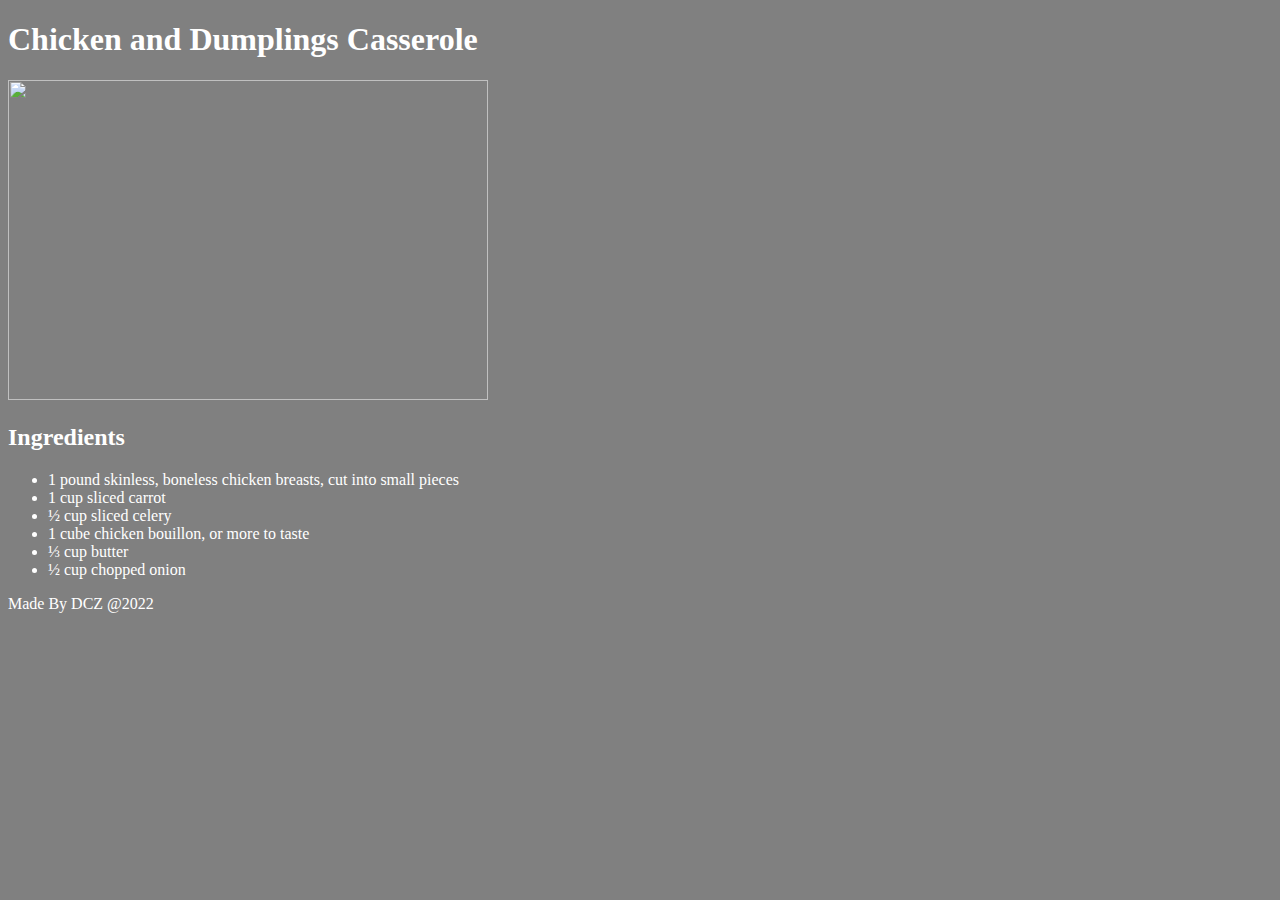
==== odin-recipes/index.html @ acda4f06 "Add files via upload" ====
<!DOCTYPE html>
<html lang="en">
<head>
    <meta charset="UTF-8">
    <meta http-equiv="X-UA-Compatible" content="IE=edge">
    <meta name="viewport" content="width=device-width, initial-scale=1.0">
    <title>Document</title>
    <link rel="stylesheet" href="./css/style.css">
</head>
<body>
    <h1>Chicken and Dumplings Casserole</h1>
    <img src="https://www.allrecipes.com/thmb/bjRqcxSdIwbgkbLuwYs0Wq4Gy0A=/2250x0/filters:no_upscale():max_bytes(150000):strip_icc():gifv():format(webp)/7336276-ec169622f9e14fb48a8fc0f30a7fdc56.jpg"/>
    <h2> Ingredients </h2>
    <ul>
        <li>1 pound skinless, boneless chicken breasts, cut into small pieces</li>
        <li>1 cup sliced carrot</li>
        <li>½ cup sliced celery</li>
        <li>1 cube chicken bouillon, or more to taste</li>
        <li>⅓ cup butter</li>
        <li>½ cup chopped onion</li>
    </ul>
</body>
<footer> Made By DCZ @2022</footer>
</html>
---- odin-recipes/css/style.css ----
html{
    background: gray;
    color: white;
}
img {
    width: 30rem;
    height: 20rem;
}
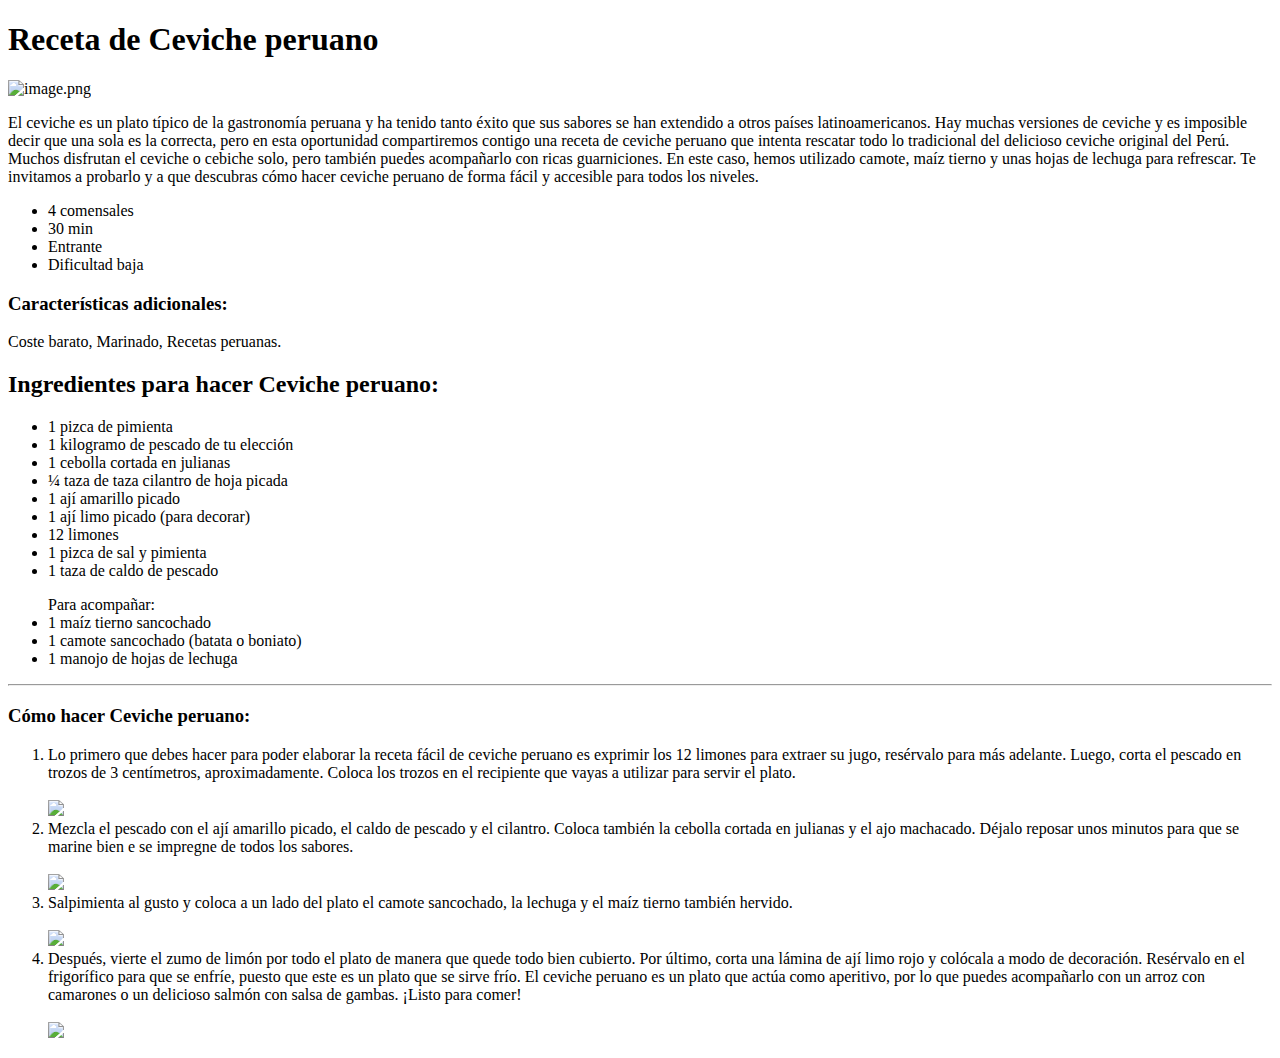
==== commit 52af562b: "Update index.html" ====
--- a/odin-recipes/index.html
+++ b/odin-recipes/index.html
@@ -2,23 +2,73 @@
 <html lang="en">
 <head>
     <meta charset="UTF-8">
-    <meta http-equiv="X-UA-Compatible" content="IE=edge">
     <meta name="viewport" content="width=device-width, initial-scale=1.0">
-    <title>Document</title>
-    <link rel="stylesheet" href="./css/style.css">
+    <link rel="stylesheet" href="css/styles.css">
+    <title>Odin-Receipes</title>
 </head>
 <body>
-    <h1>Chicken and Dumplings Casserole</h1>
-    <img src="https://www.allrecipes.com/thmb/bjRqcxSdIwbgkbLuwYs0Wq4Gy0A=/2250x0/filters:no_upscale():max_bytes(150000):strip_icc():gifv():format(webp)/7336276-ec169622f9e14fb48a8fc0f30a7fdc56.jpg"/>
-    <h2> Ingredients </h2>
+    <h1>Receta de Ceviche peruano</h1>
+    <img src="/img/ceviche_peruano_18147_600.webp" alt="image.png">
+    <p>
+        El ceviche es un plato típico de la gastronomía peruana y ha tenido tanto éxito
+        que sus sabores se han extendido a otros países latinoamericanos.
+        Hay muchas versiones de ceviche y es imposible decir que una sola es la correcta,
+        pero en esta oportunidad compartiremos contigo una receta de ceviche peruano
+        que intenta rescatar todo lo tradicional del delicioso ceviche original del Perú.
+        <br>
+        Muchos disfrutan el ceviche o cebiche solo, pero también puedes acompañarlo
+        con ricas guarniciones. En este caso, hemos utilizado camote, maíz tierno y
+        unas hojas de lechuga para refrescar. Te invitamos a probarlo y a que descubras
+        <span>cómo hacer ceviche peruano</span> de forma fácil y accesible para todos los niveles.
+    </p>
+    <div class="table">
+
     <ul>
-        <li>1 pound skinless, boneless chicken breasts, cut into small pieces</li>
-        <li>1 cup sliced carrot</li>
-        <li>½ cup sliced celery</li>
-        <li>1 cube chicken bouillon, or more to taste</li>
-        <li>⅓ cup butter</li>
-        <li>½ cup chopped onion</li>
+        <li>4 comensales</li>
+        <li>30 min</li>
+        <li>Entrante</li>
+        <li>Dificultad baja</li>
+    </div>
+    <h3>Características adicionales:</h3> Coste barato, Marinado, Recetas peruanas.
+    <h2>Ingredientes para hacer Ceviche peruano:</h2>
+    <ul>
+        <li> 1 pizca de pimienta</li>
+        <li> 1 kilogramo de pescado de tu elección</li>
+        <li> 1 cebolla cortada en julianas</li>
+        <li> ¼ taza de taza cilantro de hoja picada</li>
+        <li> 1 ají amarillo picado</li>
+        <li> 1 ají limo picado (para decorar)</li>
+        <li> 12 limones</li>
+        <li> 1 pizca de sal y pimienta</li>
+        <li> 1 taza de caldo de pescado </li>
     </ul>
+    <ul> <span>Para acompañar: </span>
+        <li> 1 maíz tierno sancochado</li>
+        <li> 1 camote sancochado (batata o boniato)</li>
+        <li> 1 manojo de hojas de lechuga</li>
+    </ul>
+
+    <hr>
+    <h3>Cómo hacer Ceviche peruano:</h3>
+        <ol>
+            <li> Lo primero que debes hacer para poder elaborar la receta fácil de ceviche peruano es exprimir los 12 limones para extraer su jugo, resérvalo para más adelante. Luego, corta el pescado en trozos de 3 centímetros, aproximadamente. Coloca los trozos en el recipiente que vayas a utilizar para servir el plato.
+            </li>
+            <br>
+            <img src="/img/ceviche_peruano_18147_paso_0_600.webp">
+            <li> Mezcla el pescado con el ají amarillo picado, el caldo de pescado y el cilantro. Coloca también la cebolla cortada en julianas y el ajo machacado. Déjalo reposar unos minutos para que se marine bien e se impregne de todos los sabores.
+            </li>
+            <br>
+            <img src="img/ceviche_peruano_18147_paso_1_600.webp">
+            <li> Salpimienta al gusto y coloca a un lado del plato el camote sancochado, la lechuga y el maíz tierno también hervido.
+            </li>
+            <br>
+            <img src="img/ceviche_peruano_18147_paso_2_600.webp">
+            <li> Después, vierte el zumo de limón por todo el plato de manera que quede todo bien cubierto. Por último, corta una lámina de ají limo rojo y colócala a modo de decoración. Resérvalo en el frigorífico para que se enfríe, puesto que este es un plato que se sirve frío. El ceviche peruano es un plato que actúa como aperitivo, por lo que puedes acompañarlo con un arroz con camarones o un delicioso salmón con salsa de gambas. ¡Listo para comer!
+            </li>
+            <br>
+            <img src="img/ceviche_peruano_18147_paso_3_600.webp">
+        </ol>
+
+
 </body>
-<footer> Made By DCZ @2022</footer>
-</html>+</html>
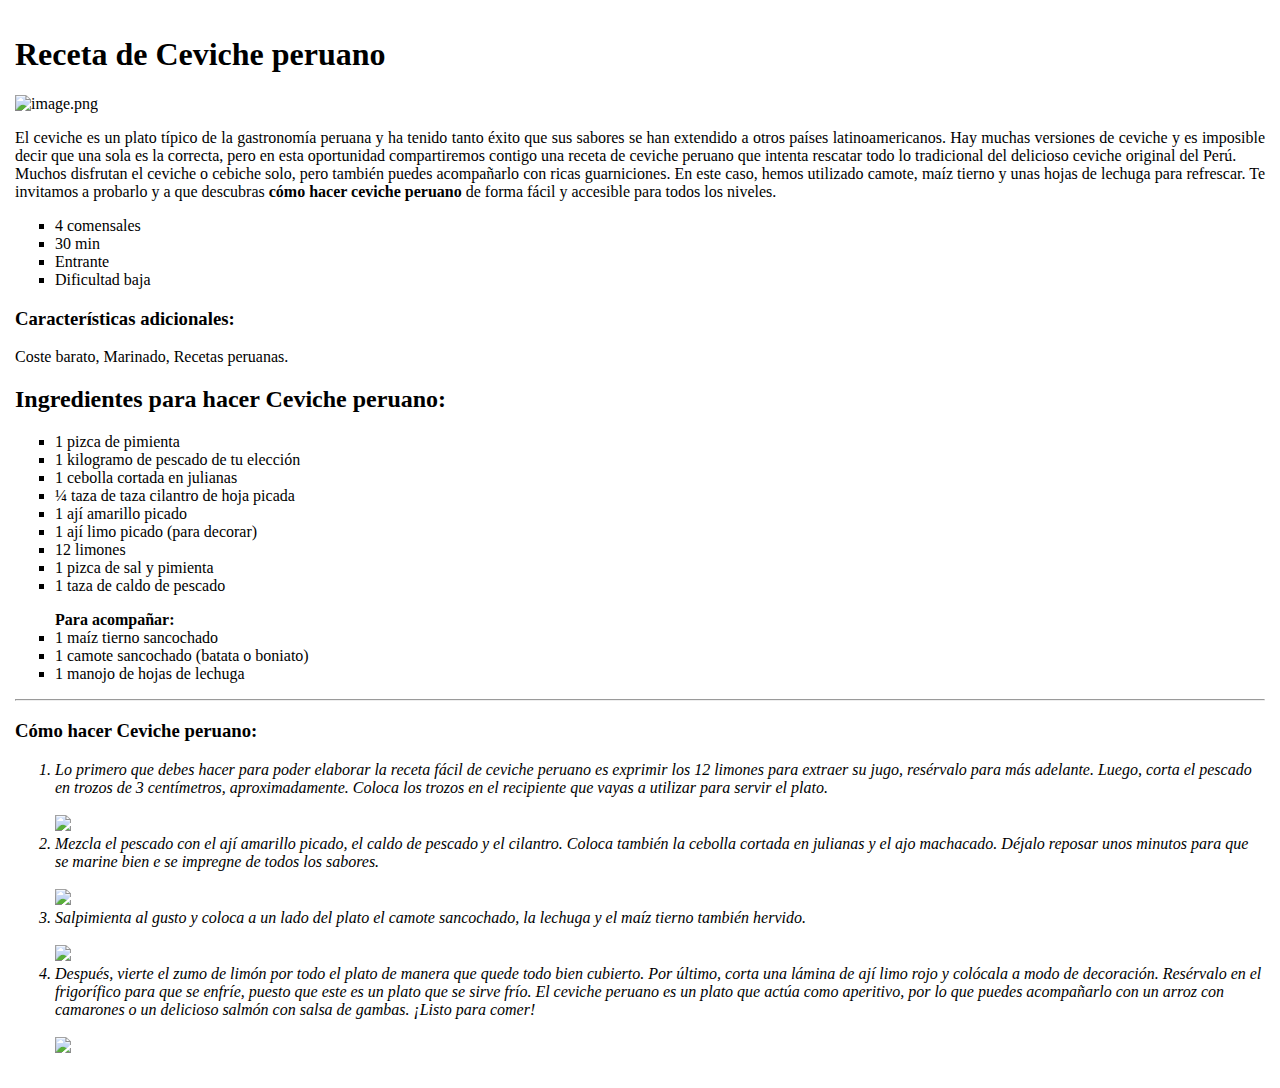
==== commit 94334aa6: "Update index.html" ====
--- a/odin-recipes/index.html
+++ b/odin-recipes/index.html
@@ -3,7 +3,7 @@
 <head>
     <meta charset="UTF-8">
     <meta name="viewport" content="width=device-width, initial-scale=1.0">
-    <link rel="stylesheet" href="css/styles.css">
+    <link rel="stylesheet" href="css/style.css">
     <title>Odin-Receipes</title>
 </head>
 <body>
@@ -68,7 +68,5 @@
             <br>
             <img src="img/ceviche_peruano_18147_paso_3_600.webp">
         </ol>
-
-
 </body>
 </html>
--- a/odin-recipes/css/style.css
+++ b/odin-recipes/css/style.css
@@ -0,0 +1,20 @@
+body{
+ margin: auto;
+ padding: 15px;
+}
+
+p{
+    text-align: justify;
+}
+
+span {
+    font-weight: bold;
+}
+
+ul > li {
+    list-style: square;
+}
+
+ol > li {
+    font-style: italic;
+}
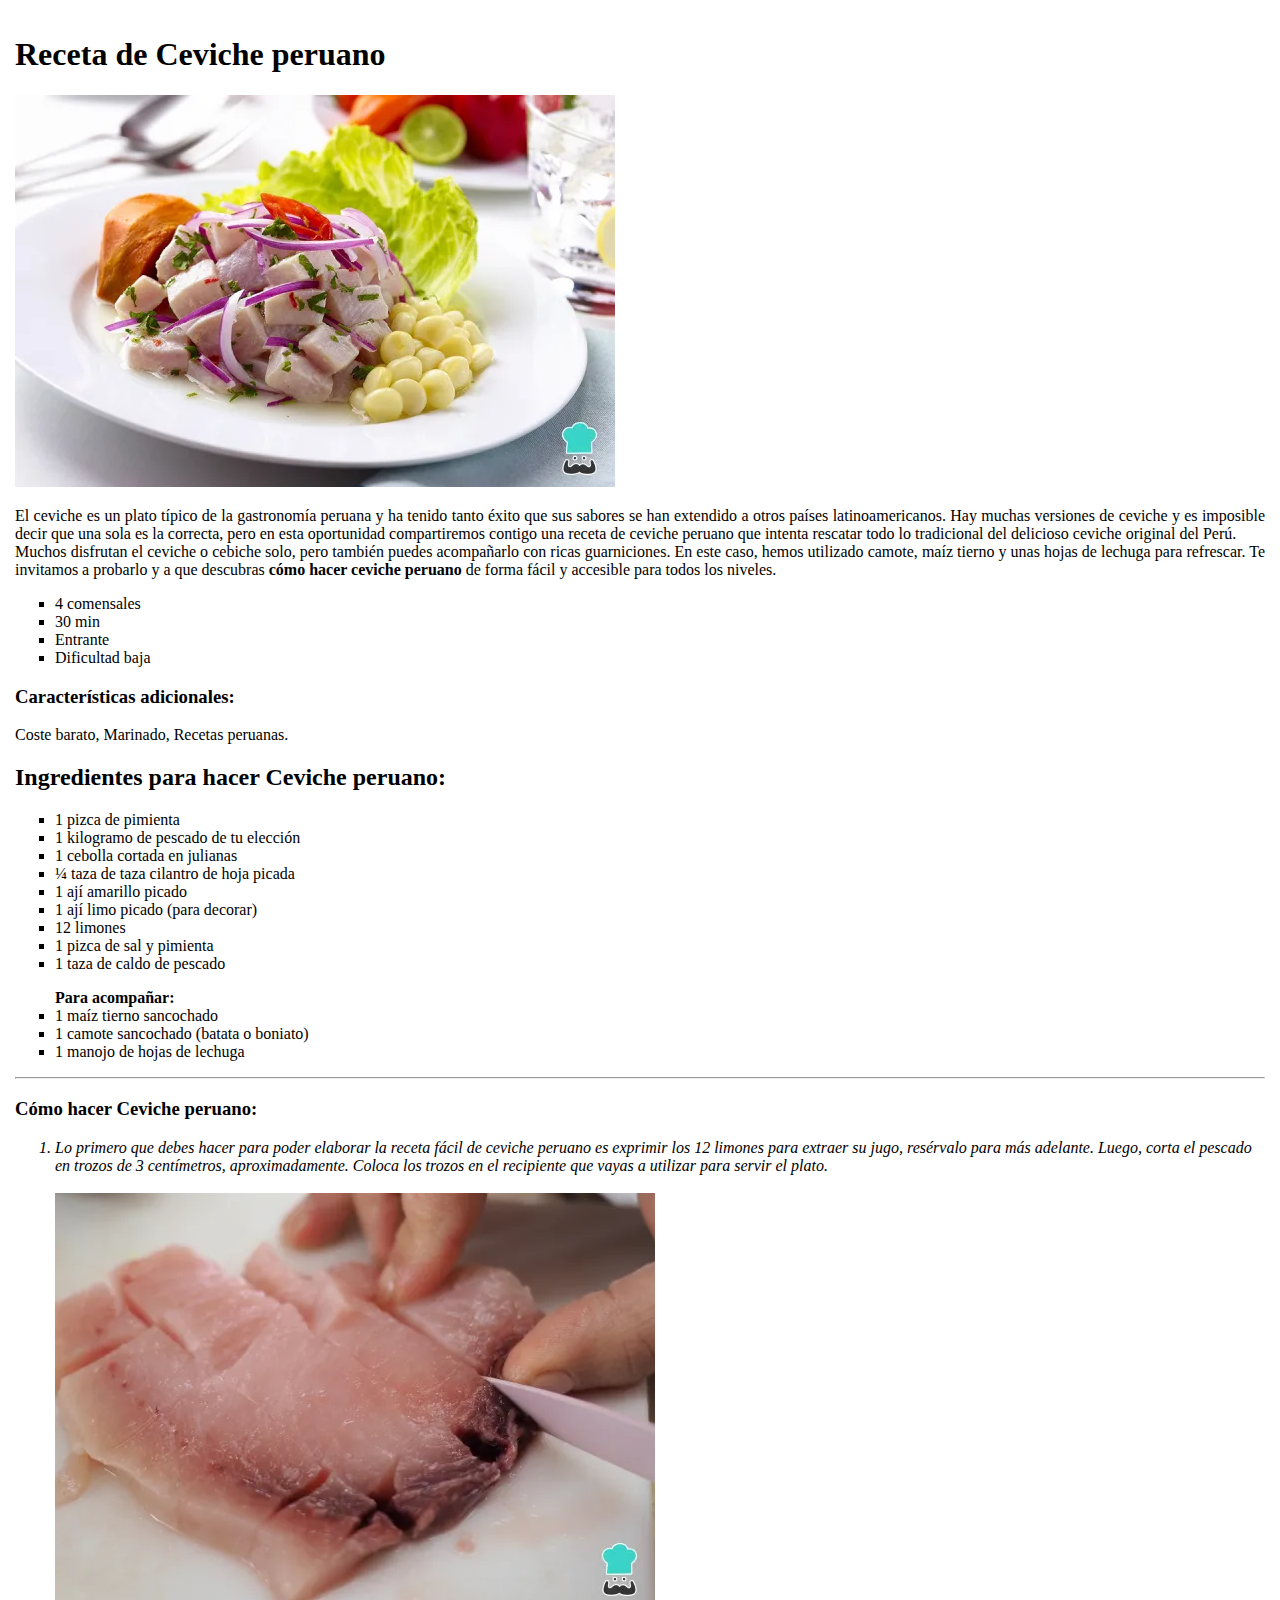
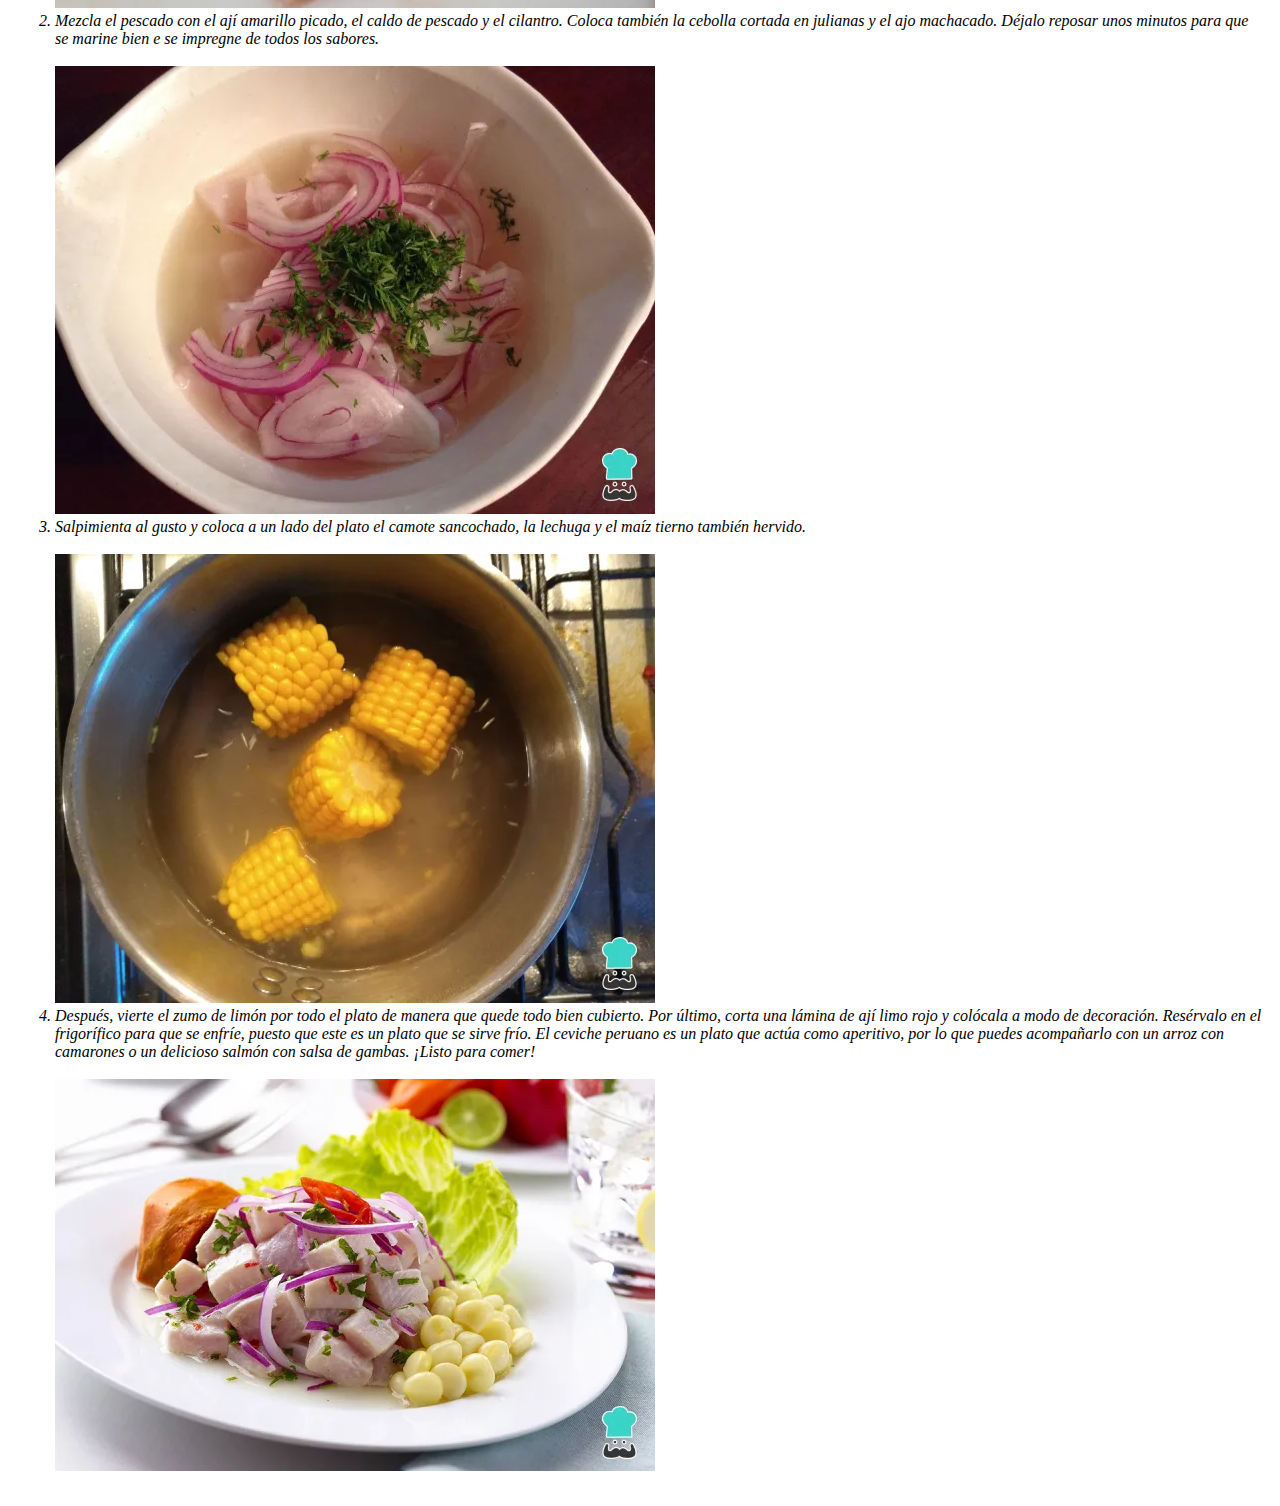
==== commit a2f5fa11: "Update index.html" ====
--- a/odin-recipes/index.html
+++ b/odin-recipes/index.html
@@ -8,7 +8,7 @@
 </head>
 <body>
     <h1>Receta de Ceviche peruano</h1>
-    <img src="/img/ceviche_peruano_18147_600.webp" alt="image.png">
+    <img src="https://daviz-357.github.io/my-odin-projects/odin-recipes/img/ceviche_peruano_18147_600.webp" alt="image.png">
     <p>
         El ceviche es un plato típico de la gastronomía peruana y ha tenido tanto éxito
         que sus sabores se han extendido a otros países latinoamericanos.
@@ -54,19 +54,19 @@
             <li> Lo primero que debes hacer para poder elaborar la receta fácil de ceviche peruano es exprimir los 12 limones para extraer su jugo, resérvalo para más adelante. Luego, corta el pescado en trozos de 3 centímetros, aproximadamente. Coloca los trozos en el recipiente que vayas a utilizar para servir el plato.
             </li>
             <br>
-            <img src="/img/ceviche_peruano_18147_paso_0_600.webp">
+            <img src="https://daviz-357.github.io/my-odin-projects/odin-recipes/img/ceviche_peruano_18147_paso_0_600.webp">
             <li> Mezcla el pescado con el ají amarillo picado, el caldo de pescado y el cilantro. Coloca también la cebolla cortada en julianas y el ajo machacado. Déjalo reposar unos minutos para que se marine bien e se impregne de todos los sabores.
             </li>
             <br>
-            <img src="img/ceviche_peruano_18147_paso_1_600.webp">
+            <img src="https://daviz-357.github.io/my-odin-projects/odin-recipes/img/ceviche_peruano_18147_paso_1_600.webp">
             <li> Salpimienta al gusto y coloca a un lado del plato el camote sancochado, la lechuga y el maíz tierno también hervido.
             </li>
             <br>
-            <img src="img/ceviche_peruano_18147_paso_2_600.webp">
+            <img src="https://daviz-357.github.io/my-odin-projects/odin-recipes/img/ceviche_peruano_18147_paso_2_600.webp">
             <li> Después, vierte el zumo de limón por todo el plato de manera que quede todo bien cubierto. Por último, corta una lámina de ají limo rojo y colócala a modo de decoración. Resérvalo en el frigorífico para que se enfríe, puesto que este es un plato que se sirve frío. El ceviche peruano es un plato que actúa como aperitivo, por lo que puedes acompañarlo con un arroz con camarones o un delicioso salmón con salsa de gambas. ¡Listo para comer!
             </li>
             <br>
-            <img src="img/ceviche_peruano_18147_paso_3_600.webp">
+            <img src="https://daviz-357.github.io/my-odin-projects/odin-recipes/img/ceviche_peruano_18147_paso_3_600.webp">
         </ol>
 </body>
 </html>
